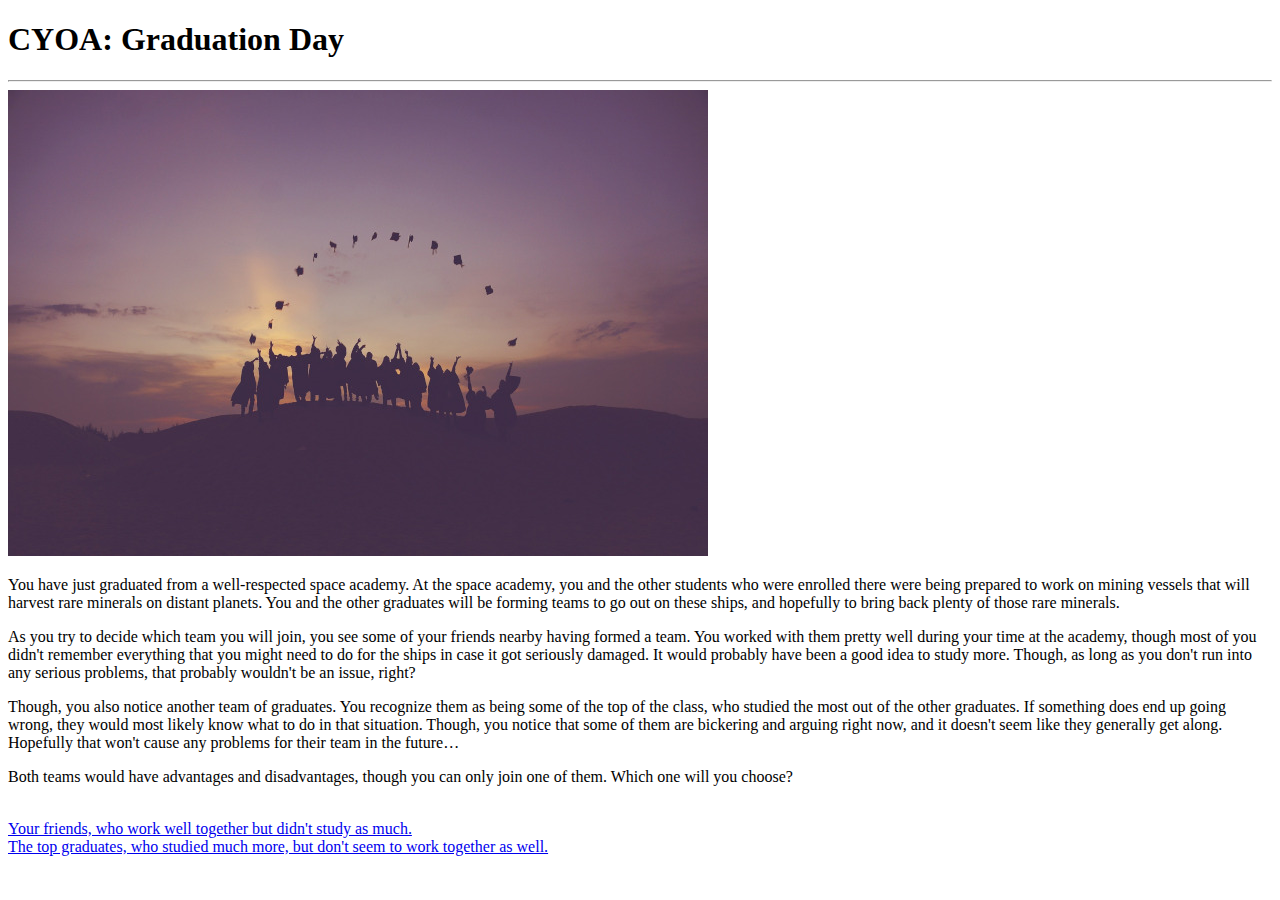
==== pages/page1.html @ fb7e014b "Merge branch 'master' of https://github.com/ricRobo4/GroupCYOA" ====
<!-- Page 1 edited by Richard Johnson -->

<!doctype html>
<html lang="en">

<head>
  <meta charset="utf-8">
  <meta name="viewport" content="width=device-width, initial-scale=1">
  <title>CYOA: Graduation Day</title>
  <link href="https://cdn.jsdelivr.net/npm/bootstrap@5.2.2/dist/css/bootstrap.min.css" rel="stylesheet"
    integrity="sha384-Zenh87qX5JnK2Jl0vWa8Ck2rdkQ2Bzep5IDxbcnCeuOxjzrPF/et3URy9Bv1WTRi" crossorigin="anonymous">
  <link rel="stylesheet" href="../css/styles.css">
</head>

<body>
  <h1>CYOA: Graduation Day</h1>

  <hr>

  <img src="../assets/graduation.jpg"
    alt="A photo of a group of graduating students tossing their caps in the air. The people in the photo are in shadow, as the sunset is behind them.">

  <p>You have just graduated from a well-respected space academy. At the space academy, you and the other students who
    were enrolled there were being prepared to work on mining vessels that will harvest rare minerals on distant
    planets. You and the other graduates will be forming teams to go out on these ships, and hopefully to bring back
    plenty of those rare minerals.</p>

  <p>As you try to decide which team you will join, you see some of your friends nearby having formed a team. You worked
    with them pretty well during your time at the academy, though most of you didn't remember everything that you might
    need to do for the ships in case it got seriously damaged. It would probably have been a good idea to study more.
    Though, as long as you don't run into any serious problems, that probably wouldn't be an issue, right?</p>

  <p>Though, you also notice another team of graduates. You recognize them as being some of the top of the class, who
    studied the most out of the other graduates. If something does end up going wrong, they would most likely know what
    to do in that situation. Though, you notice that some of them are bickering and arguing right now, and it doesn't
    seem like they generally get along. Hopefully that won't cause any problems for their team in the future&#8230;</p>

  <p>Both teams would have advantages and disadvantages, though you can only join one of them. Which one will you
    choose?</p>

  <br>

  <div class="container">
    <div class="row">
      <div class="col-5"><a class="btn btn-primary" href="./page2.html" role="button">Your friends, who work well
          together but didn't study as much.</a></div>
      <div class="col-5"><a class="btn btn-primary" href="./page6.html" role="button">The top graduates, who studied
          much more, but don't seem to work together as well.</a></div>
    </div>
  </div>
  <br>

  <script src="https://cdn.jsdelivr.net/npm/bootstrap@5.2.2/dist/js/bootstrap.bundle.min.js"
    integrity="sha384-OERcA2EqjJCMA+/3y+gxIOqMEjwtxJY7qPCqsdltbNJuaOe923+mo//f6V8Qbsw3"
    crossorigin="anonymous"></script>
</body>

</html>
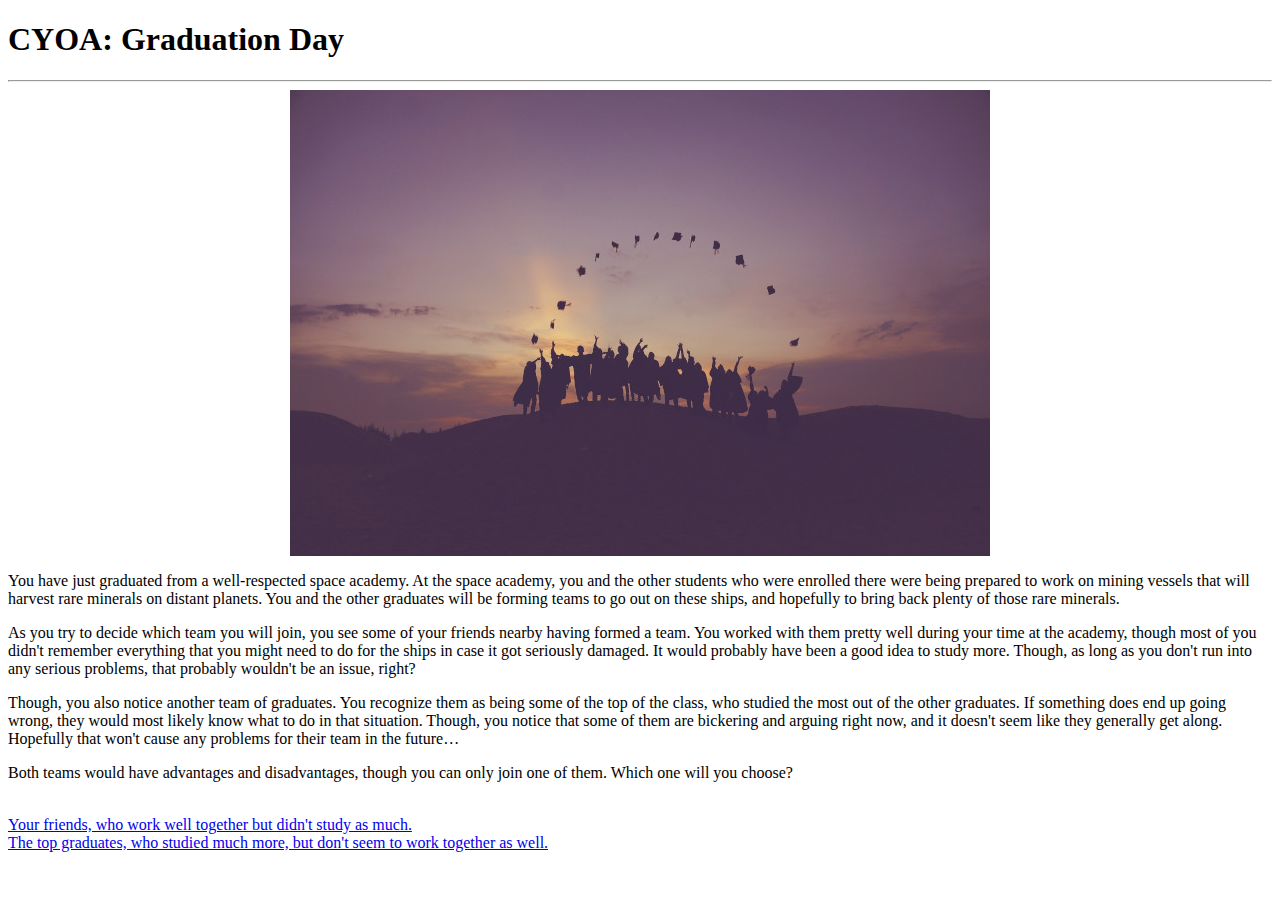
==== commit 4fdb29aa: "Merge branch 'master' of https://github.com/ricRobo4/GroupCYOA" ====
--- a/pages/page1.html
+++ b/pages/page1.html
@@ -18,7 +18,7 @@
   <hr>
 
   <img src="../assets/graduation.jpg"
-    alt="A photo of a group of graduating students tossing their caps in the air. The people in the photo are in shadow, as the sunset is behind them.">
+    alt="A photo of a group of graduating students tossing their caps in the air. The people in the photo are in shadow, as the sunset is behind them." class="flex">
 
   <p>You have just graduated from a well-respected space academy. At the space academy, you and the other students who
     were enrolled there were being prepared to work on mining vessels that will harvest rare minerals on distant
--- a/css/styles.css
+++ b/css/styles.css
@@ -0,0 +1,6 @@
+img
+{
+    display: block;
+    margin-left: auto;
+    margin-right: auto;
+}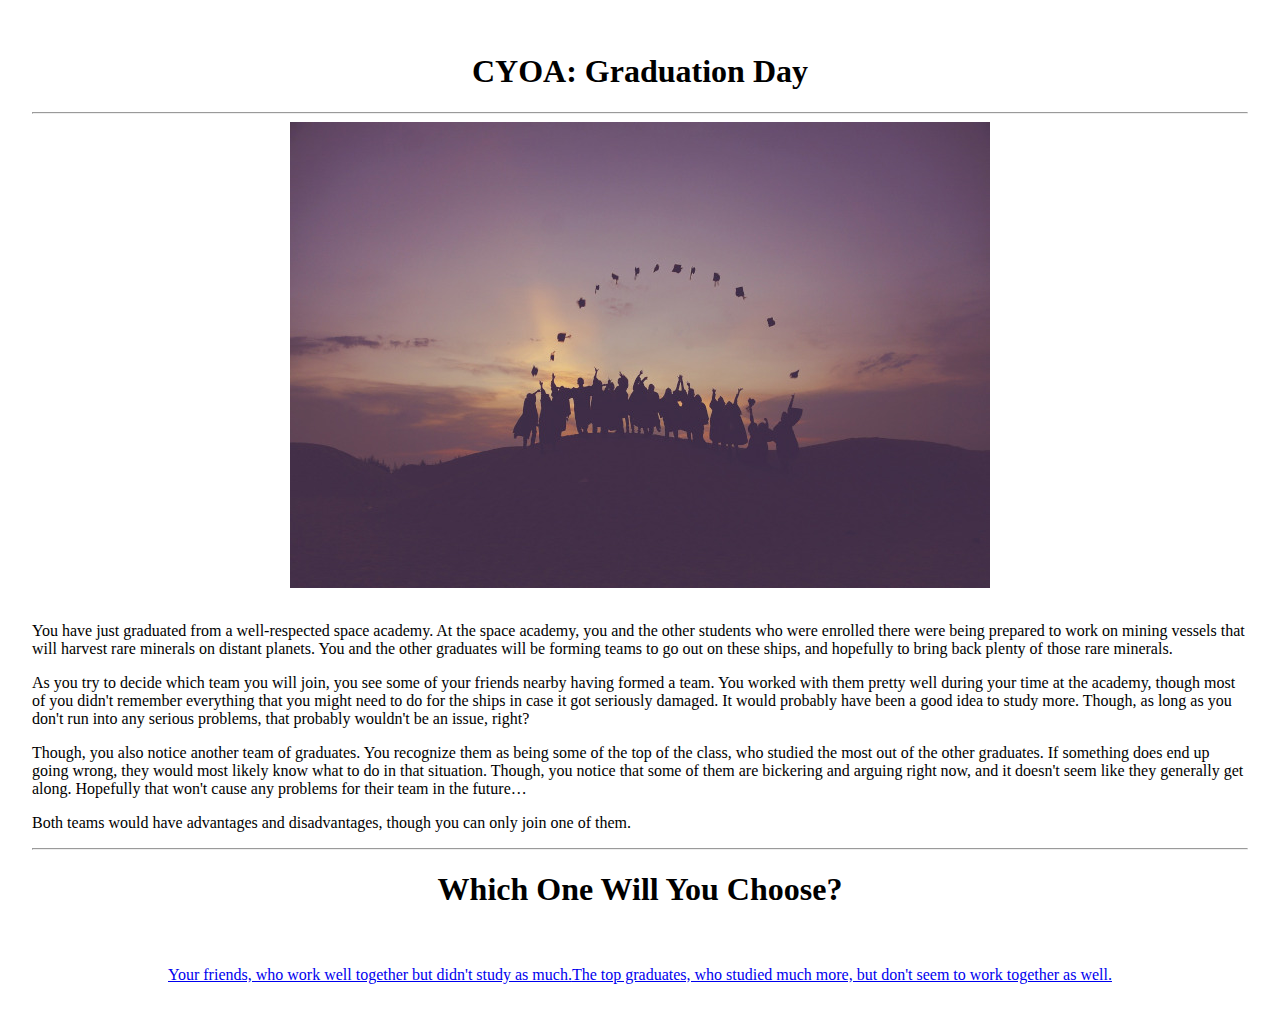
==== commit bb7db754: "edited page titles" ====
--- a/pages/page1.html
+++ b/pages/page1.html
@@ -6,7 +6,7 @@
 <head>
   <meta charset="utf-8">
   <meta name="viewport" content="width=device-width, initial-scale=1">
-  <title>CYOA: Graduation Day</title>
+  <title>Graduation Day</title>
   <link href="https://cdn.jsdelivr.net/npm/bootstrap@5.2.2/dist/css/bootstrap.min.css" rel="stylesheet"
     integrity="sha384-Zenh87qX5JnK2Jl0vWa8Ck2rdkQ2Bzep5IDxbcnCeuOxjzrPF/et3URy9Bv1WTRi" crossorigin="anonymous">
   <link rel="stylesheet" href="../css/styles.css">
@@ -18,8 +18,9 @@
   <hr>
 
   <img src="../assets/graduation.jpg"
-    alt="A photo of a group of graduating students tossing their caps in the air. The people in the photo are in shadow, as the sunset is behind them." class="flex">
-
+    alt="A photo of a group of graduating students tossing their caps in the air. The people in the photo are in shadow, as the sunset is behind them."
+    class="flex">
+  <br>
   <p>You have just graduated from a well-respected space academy. At the space academy, you and the other students who
     were enrolled there were being prepared to work on mining vessels that will harvest rare minerals on distant
     planets. You and the other graduates will be forming teams to go out on these ships, and hopefully to bring back
@@ -35,9 +36,11 @@
     to do in that situation. Though, you notice that some of them are bickering and arguing right now, and it doesn't
     seem like they generally get along. Hopefully that won't cause any problems for their team in the future&#8230;</p>
 
-  <p>Both teams would have advantages and disadvantages, though you can only join one of them. Which one will you
-    choose?</p>
-
+  <p>Both teams would have advantages and disadvantages, though you can only join one of them. </p>
+  <hr>
+  <h1> Which One Will You
+    Choose? </h1>
+  <br>
   <br>
 
   <div class="container">
--- a/css/styles.css
+++ b/css/styles.css
@@ -3,4 +3,49 @@
     display: block;
     margin-left: auto;
     margin-right: auto;
+}
+
+h2
+{
+ font-size: 4em;
+ text-align:center;
+ margin-top: 4em;
+ margin-right:8em;
+ margin-left: 9em;
+ }
+
+ .test
+ {
+    font-size: 16px;
+    height:10em;
+    width:20em;
+    margin-top: 5em;
+    margin-left: 32em;
+ }
+ 
+ html
+ {
+    
+ }
+
+
+.container{
+    display: flex;
+    justify-content: space-evenly;
+    align-items: center;
+}
+
+.row{
+    display: flex;
+    justify-content: space-evenly;
+    align-items: center;
+    align-content: space-between;
+}
+
+h1{
+    text-align: center;
+}
+
+body{
+    padding: 1.5em;
 }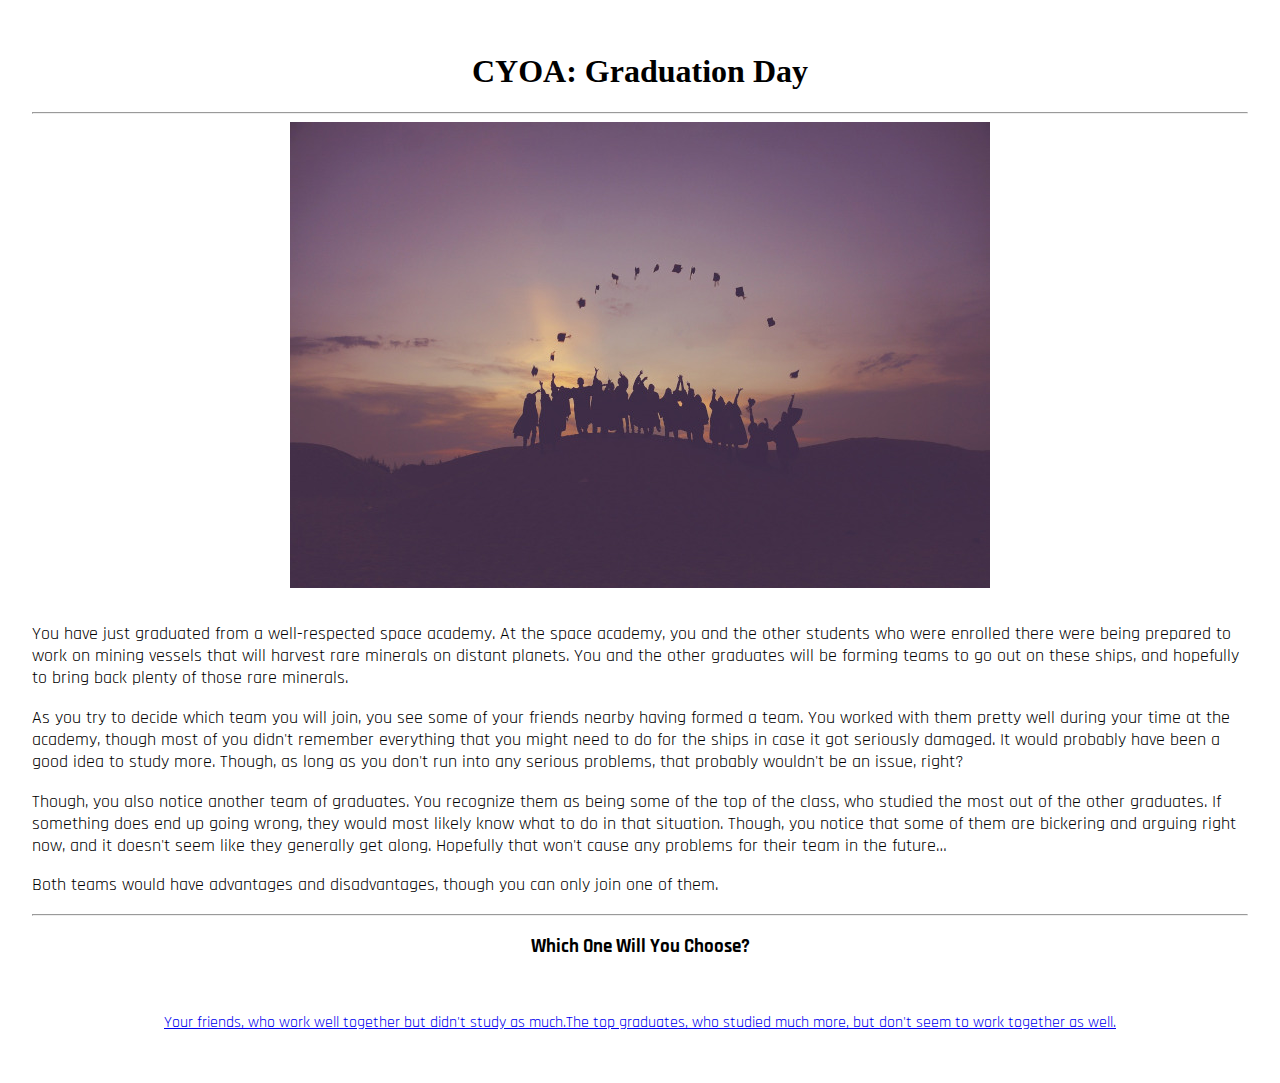
==== commit 3db63ba2: "added text formatting" ====
--- a/pages/page1.html
+++ b/pages/page1.html
@@ -10,6 +10,7 @@
   <link href="https://cdn.jsdelivr.net/npm/bootstrap@5.2.2/dist/css/bootstrap.min.css" rel="stylesheet"
     integrity="sha384-Zenh87qX5JnK2Jl0vWa8Ck2rdkQ2Bzep5IDxbcnCeuOxjzrPF/et3URy9Bv1WTRi" crossorigin="anonymous">
   <link rel="stylesheet" href="../css/styles.css">
+  <link href="https://fonts.googleapis.com/css2?family=Rajdhani:wght@500&display=swap" rel="stylesheet">
 </head>
 
 <body>
@@ -38,8 +39,8 @@
 
   <p>Both teams would have advantages and disadvantages, though you can only join one of them. </p>
   <hr>
-  <h1> Which One Will You
-    Choose? </h1>
+  <h3> Which One Will You
+    Choose? </h3>
   <br>
   <br>
 
--- a/css/styles.css
+++ b/css/styles.css
@@ -40,6 +40,8 @@
     justify-content: space-evenly;
     align-items: center;
     align-content: space-between;
+    font-family: 'Rajdhani', sans-serif;
+    
 }
 
 h1{
@@ -48,4 +50,14 @@
 
 body{
     padding: 1.5em;
+}
+
+p {
+    font-family: 'Rajdhani', sans-serif;
+    font-size: 1.1em;
+}
+
+h3 {
+    text-align: center;
+    font-family: 'Rajdhani', sans-serif;
 }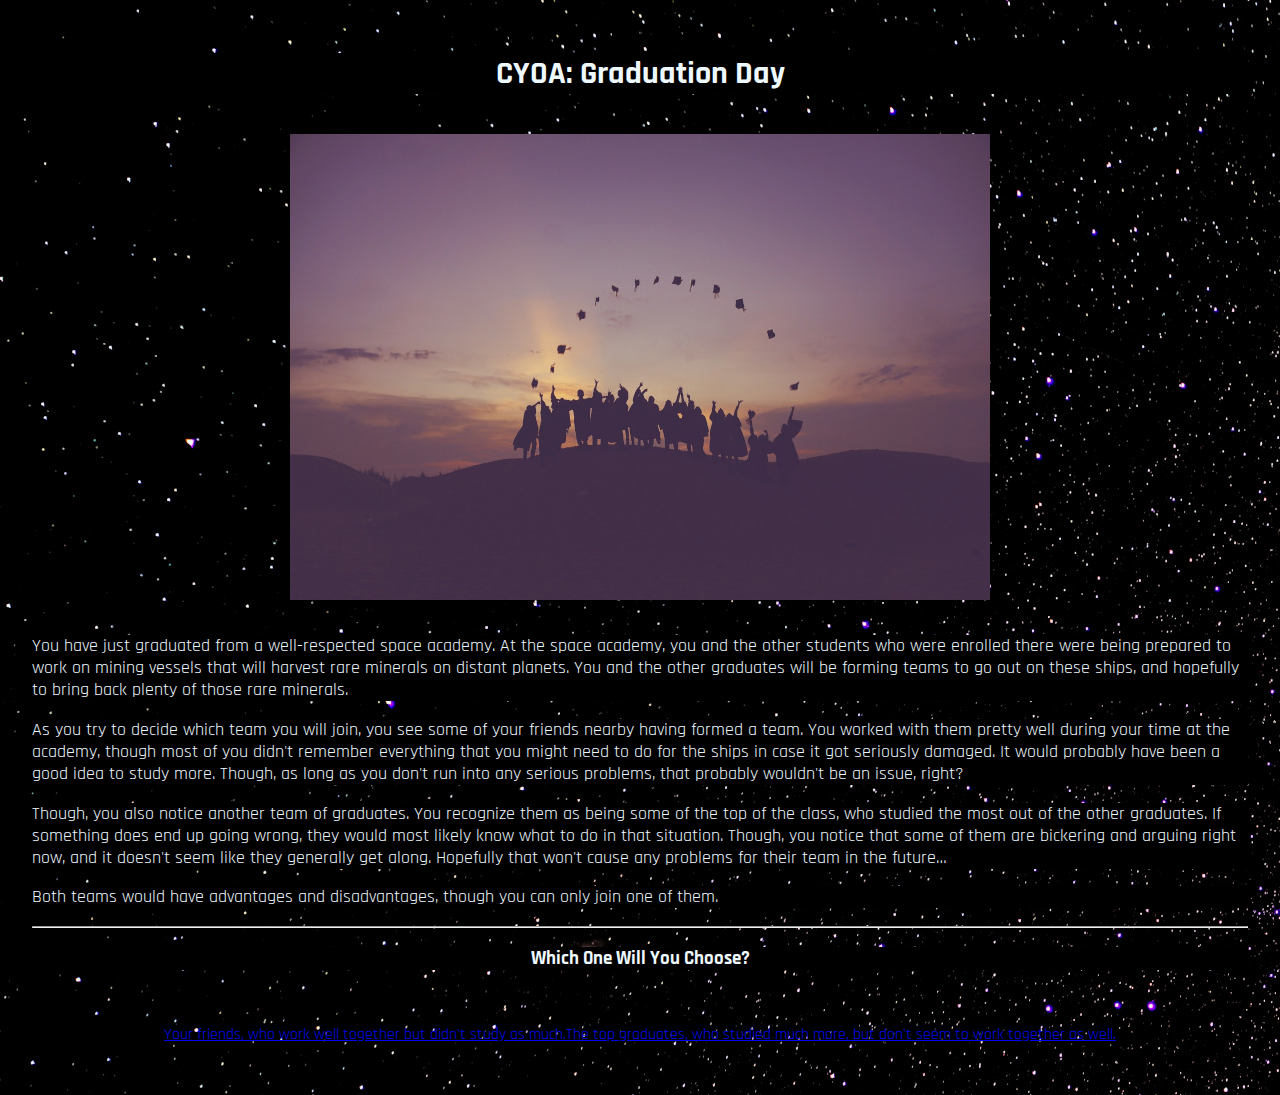
==== commit 91f4f6a2: "edited headings" ====
--- a/pages/page1.html
+++ b/pages/page1.html
@@ -16,7 +16,7 @@
 <body>
   <h1>CYOA: Graduation Day</h1>
 
-  <hr>
+  <br>
 
   <img src="../assets/graduation.jpg"
     alt="A photo of a group of graduating students tossing their caps in the air. The people in the photo are in shadow, as the sunset is behind them."
@@ -39,8 +39,7 @@
 
   <p>Both teams would have advantages and disadvantages, though you can only join one of them. </p>
   <hr>
-  <h3> Which One Will You
-    Choose? </h3>
+  <h3> Which One Will You Choose? </h3>
   <br>
   <br>
 
--- a/css/styles.css
+++ b/css/styles.css
@@ -5,28 +5,24 @@
     margin-right: auto;
 }
 
-h2
+.heading
 {
- font-size: 4em;
- text-align:center;
- margin-top: 4em;
- margin-right:8em;
- margin-left: 9em;
- }
+    text-align: center;
+    position: relative; top:20em
+    
+}
+ 
+ 
+ .playbutton{
+    display: flex;
+    justify-content: space-evenly;
+    align-items: center;
+    position: relative; top:25em
+}
 
- .test
- {
-    font-size: 16px;
-    height:10em;
-    width:20em;
-    margin-top: 5em;
-    margin-left: 32em;
- }
+
+
  
- html
- {
-    
- }
 
 
 .container{
@@ -46,18 +42,26 @@
 
 h1{
     text-align: center;
+    color: #EEF8FF;
+    font-family: 'Rajdhani', sans-serif;
+    background-color: black;
 }
 
 body{
     padding: 1.5em;
+    background-image: url(../assets/space4.jpg);
 }
 
 p {
     font-family: 'Rajdhani', sans-serif;
     font-size: 1.1em;
+    color: #EEF8FF;
+    background-color: black;
 }
 
 h3 {
     text-align: center;
     font-family: 'Rajdhani', sans-serif;
+    color: #EEF8FF;
+    background-color: black;
 }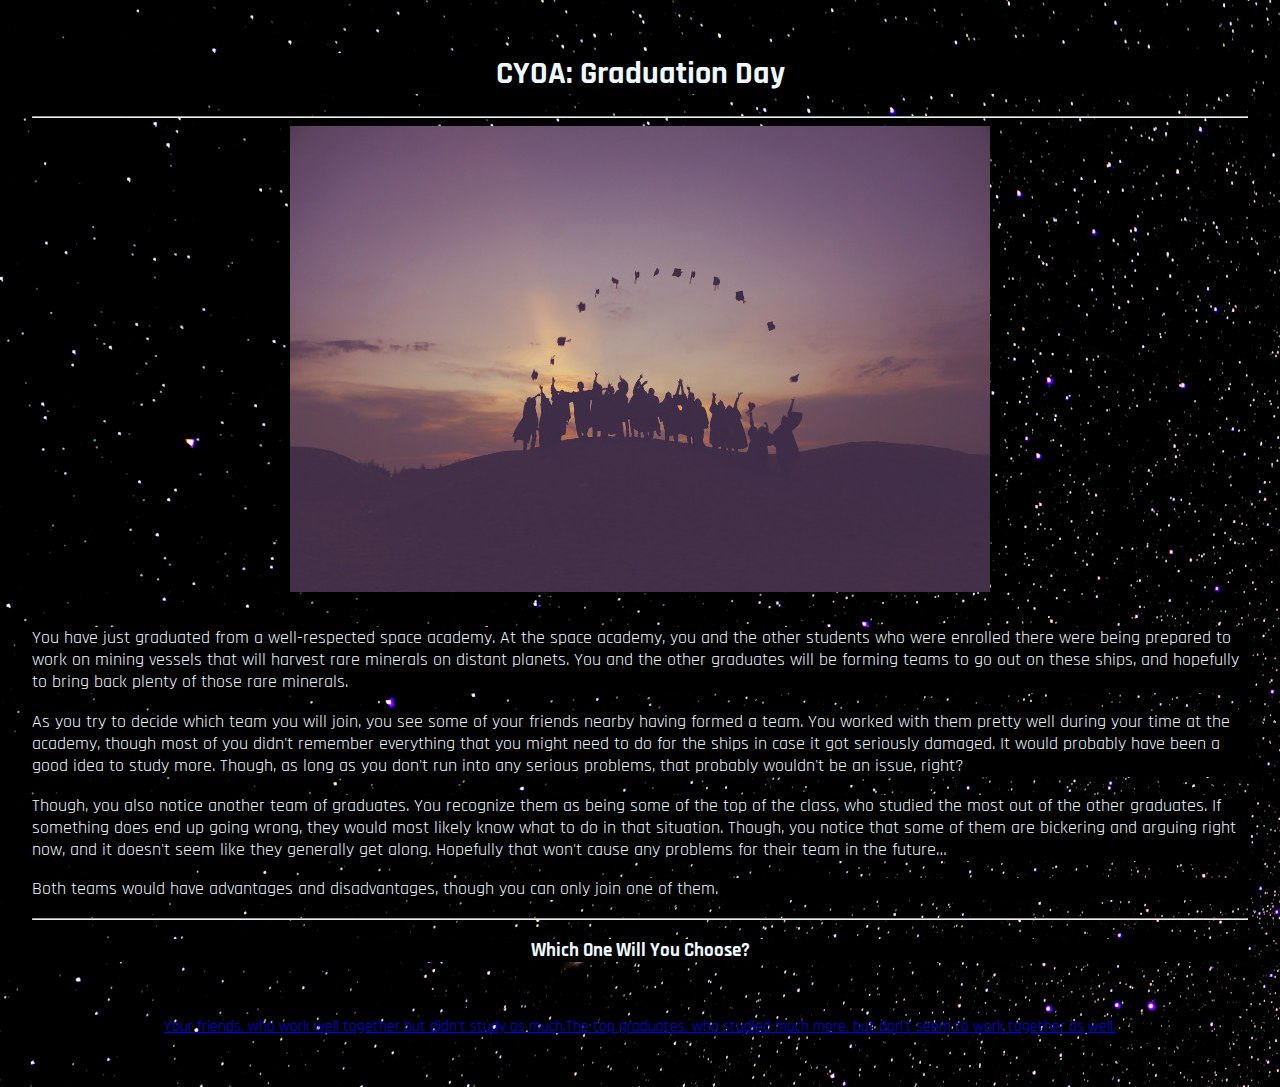
==== commit ef3abe1e: "AguilarF page 1 push" ====
--- a/pages/page1.html
+++ b/pages/page1.html
@@ -14,9 +14,9 @@
 </head>
 
 <body>
-  <h1>CYOA: Graduation Day</h1>
+  <h1> CYOA: Graduation Day </h1>
 
-  <br>
+  <hr>
 
   <img src="../assets/graduation.jpg"
     alt="A photo of a group of graduating students tossing their caps in the air. The people in the photo are in shadow, as the sunset is behind them."
--- a/css/styles.css
+++ b/css/styles.css
@@ -18,11 +18,7 @@
     justify-content: space-evenly;
     align-items: center;
     position: relative; top:25em
-}
-
-
-
- 
+} 
 
 
 .container{
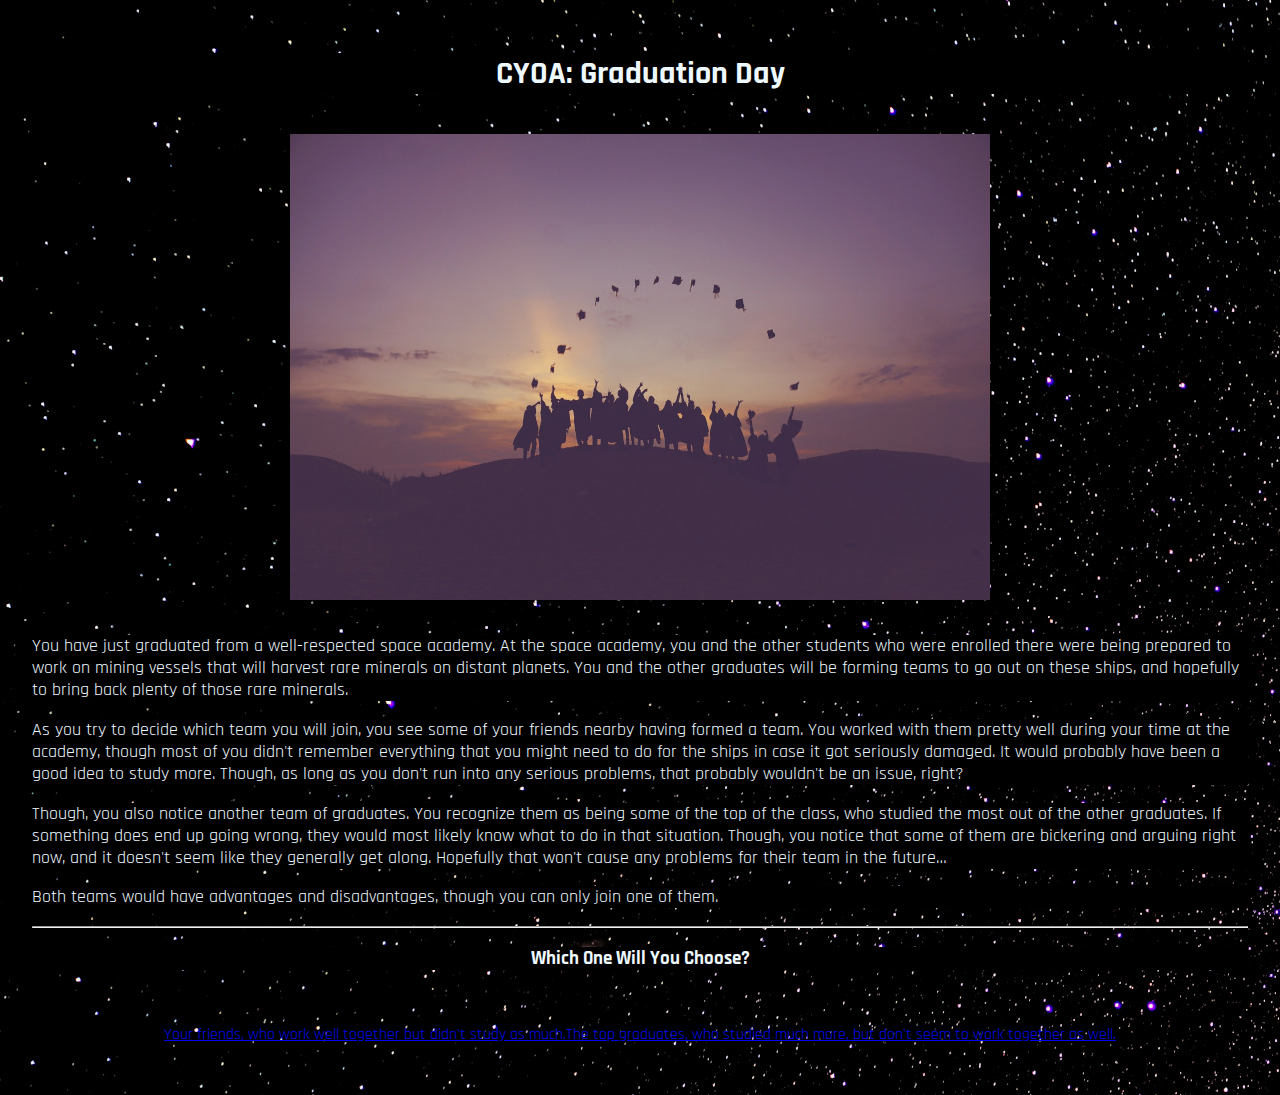
==== commit 7e1b4e69: "Merge branch 'master' of https://github.com/ricRobo4/GroupCYOA" ====
--- a/pages/page1.html
+++ b/pages/page1.html
@@ -16,7 +16,7 @@
 <body>
   <h1> CYOA: Graduation Day </h1>
 
-  <hr>
+  <br>
 
   <img src="../assets/graduation.jpg"
     alt="A photo of a group of graduating students tossing their caps in the air. The people in the photo are in shadow, as the sunset is behind them."
